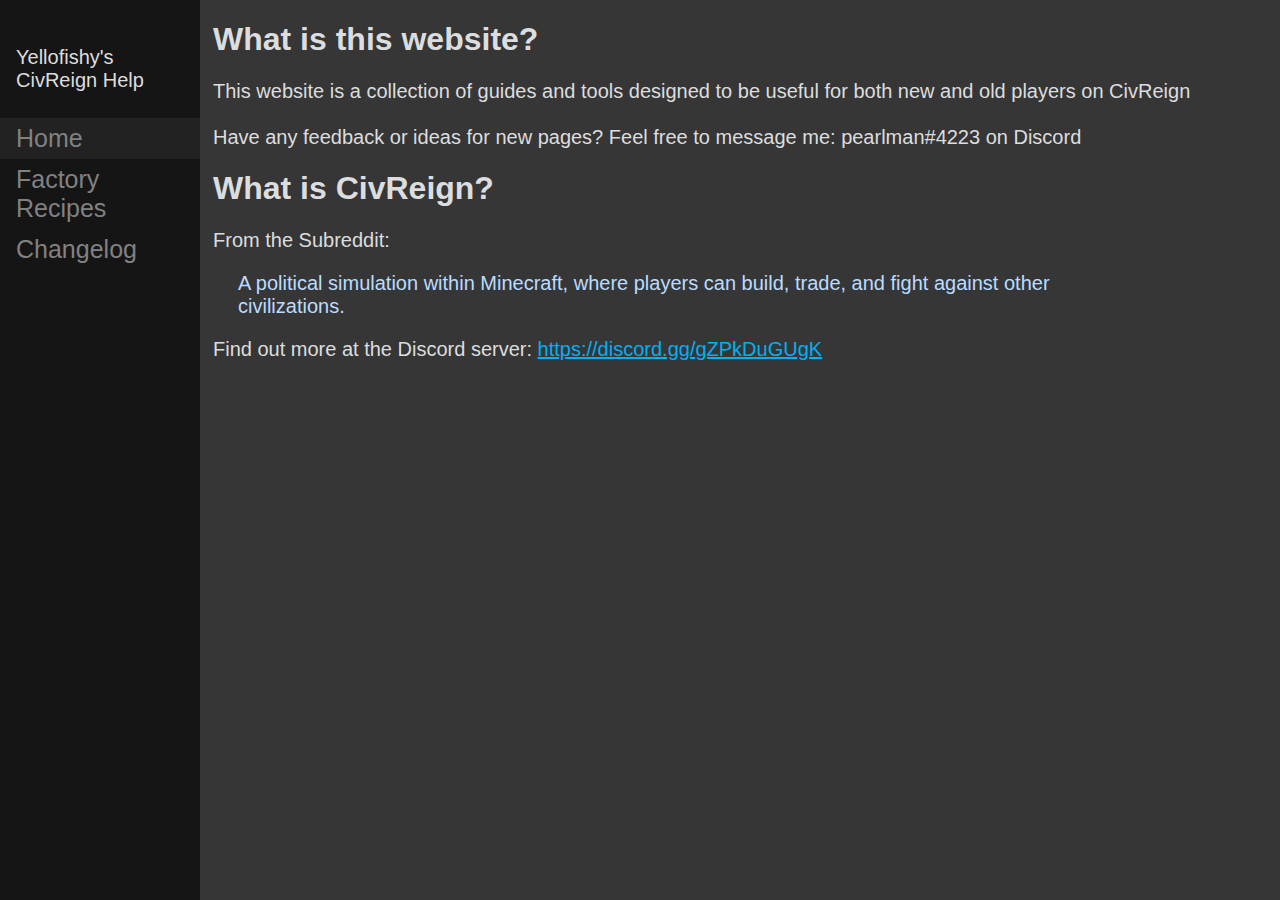
==== index.html @ 9a95e13f "init" ====
﻿<!DOCTYPE html PUBLIC "-//W3C//DTD XHTML 1.0 Transitional//EN" "http://www.w3.org/TR/xhtml1/DTD/xhtml1-transitional.dtd">
<html xmlns="http://www.w3.org/1999/xhtml">

<head>
<meta content="en-gb" http-equiv="Content-Language" />
<meta content="text/html; charset=utf-8" http-equiv="Content-Type" />
<title>Home - Yellofishy's CivReign Help</title>
<link href="css/main.css" rel="stylesheet" type="text/css" />
</head>

<body>

<!-- Side navigation -->
<div class="sidenav">
  <p>Yellofishy's CivReign Help</p>
  <a href="index" class="sidenav-selected">Home</a>
  <a href="factoryRecipes">Factory Recipes</a>
  <a href="changelog">Changelog</a>
</div>

<!-- Page content -->
<div class="main">
	<h1>What is this website?</h1>
	<p>
		This website is a collection of guides and tools designed to be useful for both new and old players on CivReign <br> <br>
		Have any feedback or ideas for new pages? Feel free to message me: pearlman#4223 on Discord
	</p>


	<h1>What is CivReign?</h1>
	<p>From the Subreddit:</p>
	<p class="text-quote">
		A political simulation within Minecraft, where players can build, trade, and fight against other civilizations.
	</p>
	<p>Find out more at the Discord server: <a href="https://discord.gg/gZPkDuGUgK">https://discord.gg/gZPkDuGUgK</a></p>

</div>


</body>


</html>
---- css/main.css ----
﻿body {
	font-family: "Lato", sans-serif;
	background-color: #363636;
	padding-left: 15px;
	color:#dcddde;
}

html {
	background-color: #363636 !important;
	
}

.main {
	margin-left: 190px; /* Same as the width of the sidenav */
	
}

.main p {
	font-size: 20px;
}

.main a {
	color:#00b0f4;
}

.text-quote {
	color:#badcff !important;
	padding-left:25px;
	width: 850px;
	
}


/*
@media screen and (max-height: 450px) {
	.sidenav {padding-top: 15px;}
	.sidenav a {font-size: 18px;}
}
*/

.top-notification {
	color: #f1f1f1;
	background-color:#666;
	z-index:10;
	height:100%;
	font-size:20px;
	padding-left:10px;
}



/* Sidenav Stuff */
.sidenav {
	height: 100%;
	width: 200px;
	position: fixed;
	z-index: 1;
	top: 0;
	left: 0;
	background-color: #151515 !important;
	overflow-x: hidden;
	padding-top: 20px;
}

.sidenav p {
	padding: 6px 8px 6px 16px;
	text-decoration: none;
	font-size: 20px;
	color: #dddddd;
	display: block;
}

.sidenav a {
	padding: 6px 8px 6px 16px;
	text-decoration: none;
	font-size: 25px;
	color: #818181;
	display: block;
}

.sidenav-selected {
	background-color: #222;
}

.sidenav a:hover {
	color: #f1f1f1;
}
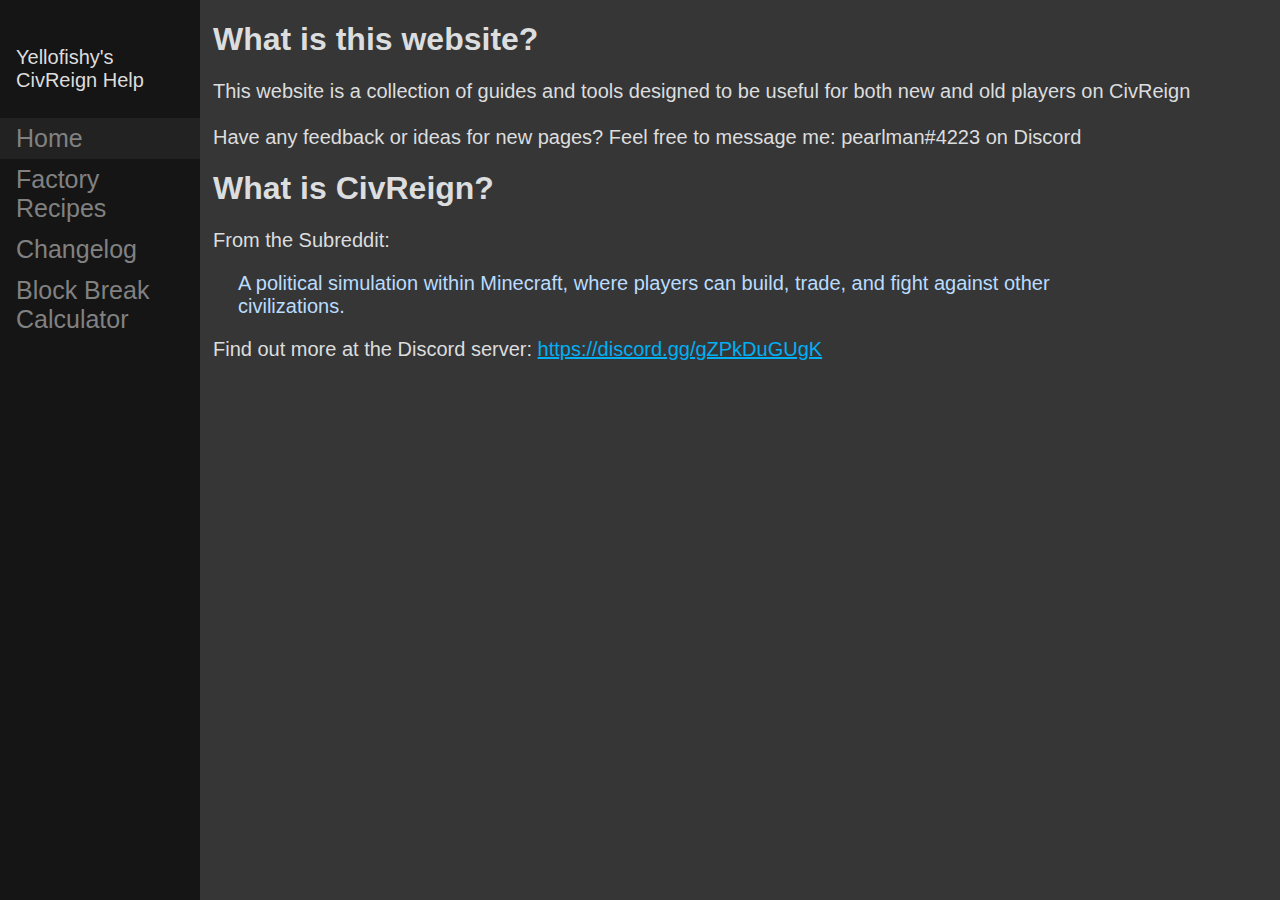
==== commit 5c51124f: "add link to break calculator" ====
--- a/index.html
+++ b/index.html
@@ -16,6 +16,7 @@
   <a href="index" class="sidenav-selected">Home</a>
   <a href="factoryRecipes">Factory Recipes</a>
   <a href="changelog">Changelog</a>
+  <a href="https://yellofishy.github.io/break">Block Break Calculator</a>
 </div>
 
 <!-- Page content -->
